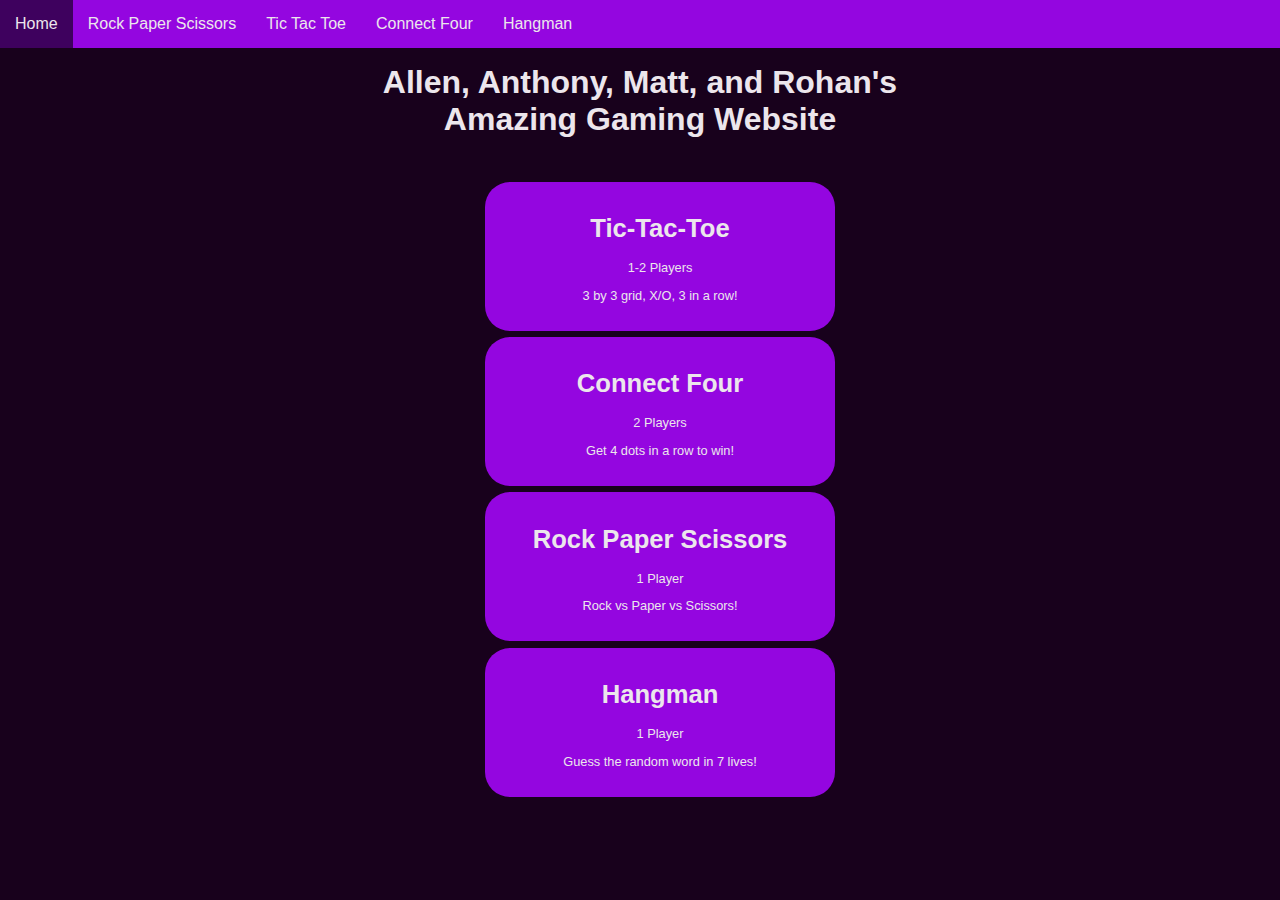
==== index.html @ 2e5677ae "main page but idk why it doesnt wrap but ill fix it" ====
<!DOCTYPE html>
<html lang="en">
<head>
    <meta charset="UTF-8">
    <title>Amazing Game Website</title>
    <link rel="stylesheet" href="navbar.css">
    <link rel="stylesheet" href="style.css">
</head>
<body>
<div id="navbar">
    <ul id="navList">
        <li><a href="" class="navitem active">Home</a></li>
        <li><a href="rules/RockPaperScissors" class="navitem">Rock Paper Scissors</a></li>
        <li><a href="rules/TicTacToe" class="navitem">Tic Tac Toe</a></li>
        <li><a href="rules/Connect4" class="navitem">Connect Four</a></li>
        <li><a href="rules/Hangman" class="navitem">Hangman</a></li>
    </ul>
</div>
<div id="titleContainer">
    <h1>Allen, Anthony, Matt, and Rohan's<br>Amazing Gaming Website</h1>
</div>
<div id="gameContainers">
    <ul id="gameList">
        <li>
            <div class="game">
                <h1>Tic-Tac-Toe</h1>
                <p>1-2 Players</p>
                <p>3 by 3 grid, X/O, 3 in a row!</p>
            </div>
        </li>
        <li>
            <div class="game">
                <h1>Connect Four</h1>
                <p>2 Players</p>
                <p>Get 4 dots in a row to win!</p>
            </div>
        </li>
        <li>
            <div class="game">
                <h1>Rock Paper Scissors</h1>
                <p>1 Player</p>
                <p>Rock vs Paper vs Scissors!</p>
            </div>
        </li>
        <li>
            <div class="game">
                <h1>Hangman</h1>
                <p>1 Player</p>
                <p>Guess the random word in 7 lives!</p>
            </div>
        </li>
    </ul>
</div>
</body>
</html>
---- navbar.css ----
@import url('https://fonts.googleapis.com/css2?family=Poetsen+One&display=swap');

#navList {
    background-color: #9406e0;
    list-style-type: none;
    left: 0;
    margin: 0;
    padding: 0;
    position: fixed;
    top: 0;
    width: 100%;
    overflow: hidden;
    display: block;
    z-index: 1;
}

.navitem {
    float: left;
    padding: 15px 15px;
    color:  #ECE6EC;
    text-decoration: none;
    font-family: "Poetson One", sans-serif;
}

.active {
    background-color: #3e015e;
}
---- style.css ----
@import url('https://fonts.googleapis.com/css2?family=Poetsen+One&display=swap');

body {
    background-color: #18011c;
    color: #ECE6EC;
    font-family: "Poetson One", sans-serif;
    font-weight: 400;
    font-style: normal;
}

#titleContainer {
    text-align: center;
    margin-top: 5vw;
}

#gameContainers {
    display: flex;
    justify-content: center;
    flex-wrap: wrap;
}
#gameContainers li{
    padding: 0;
    margin: 0.5vw;
}

.game {
    font-family: "Poetson One", sans-serif;
    font-weight: 400;
    font-style: normal;
    background-color: #9406e0;
    padding: 15px;
    text-align: center;
    border-radius: 25px;
    font-size: 1vw;
    cursor: pointer;
    transition: scale 500ms;
    width: 25vw;
}
.game:hover {
    scale: 105%;
}

#gameList {
    list-style-type: none;
}
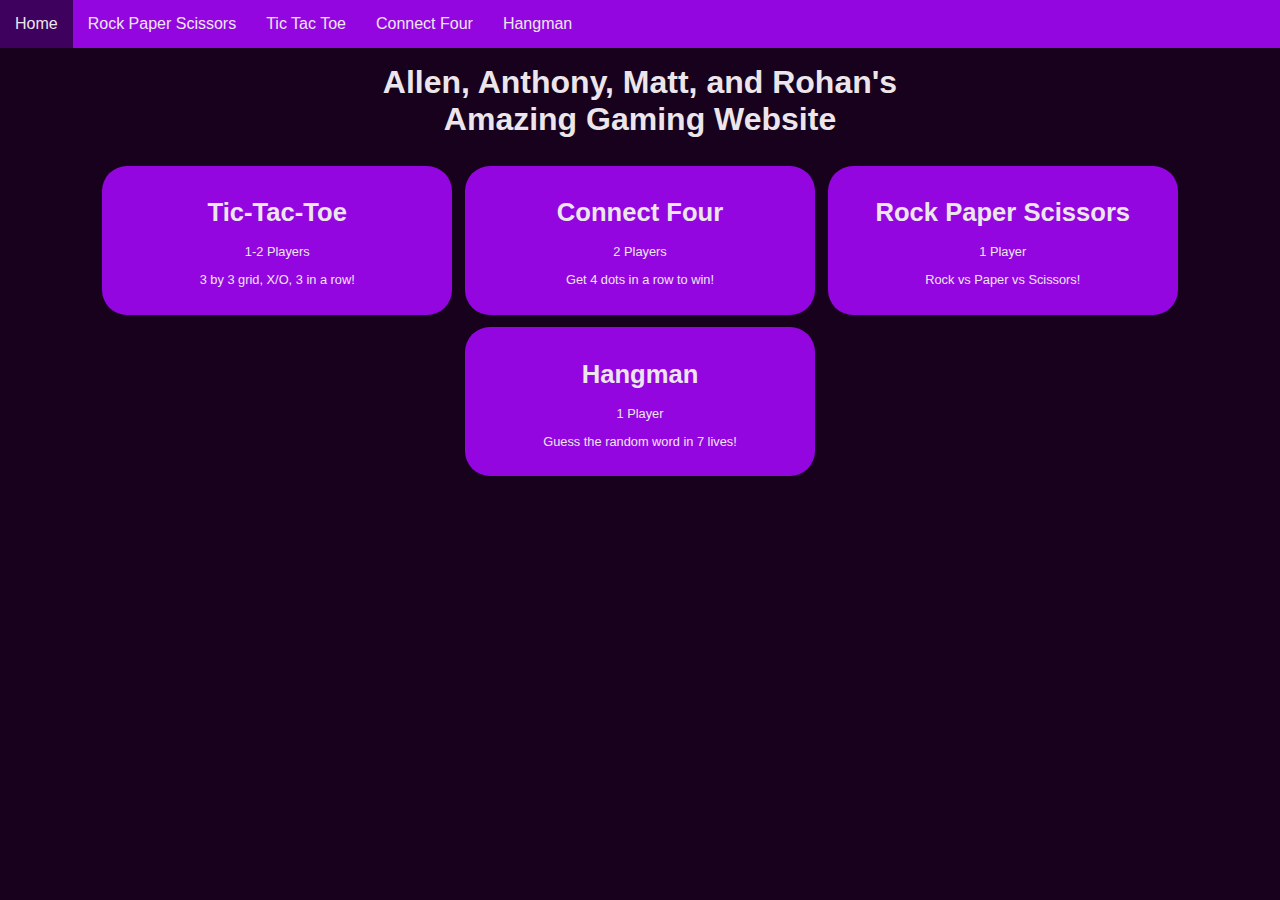
==== commit bcb0e948: "main page" ====
--- a/index.html
+++ b/index.html
@@ -22,28 +22,28 @@
 <div id="gameContainers">
     <ul id="gameList">
         <li>
-            <div class="game">
+            <div onclick="window.location.href ='rules/TicTacToe' "class="game">
                 <h1>Tic-Tac-Toe</h1>
                 <p>1-2 Players</p>
                 <p>3 by 3 grid, X/O, 3 in a row!</p>
             </div>
         </li>
         <li>
-            <div class="game">
+            <div onclick="window.location.href ='rules/Connect4'"class="game">
                 <h1>Connect Four</h1>
                 <p>2 Players</p>
                 <p>Get 4 dots in a row to win!</p>
             </div>
         </li>
         <li>
-            <div class="game">
+            <div onclick="window.location.href ='rules/RockPaperScissors'" class="game">
                 <h1>Rock Paper Scissors</h1>
                 <p>1 Player</p>
                 <p>Rock vs Paper vs Scissors!</p>
             </div>
         </li>
         <li>
-            <div class="game">
+            <div onclick="window.location.href ='rules/Hangman'"class="game">
                 <h1>Hangman</h1>
                 <p>1 Player</p>
                 <p>Guess the random word in 7 lives!</p>
--- a/style.css
+++ b/style.css
@@ -13,10 +13,11 @@
     margin-top: 5vw;
 }
 
-#gameContainers {
+#gameList {
     display: flex;
     justify-content: center;
     flex-wrap: wrap;
+    padding:0;
 }
 #gameContainers li{
     padding: 0;
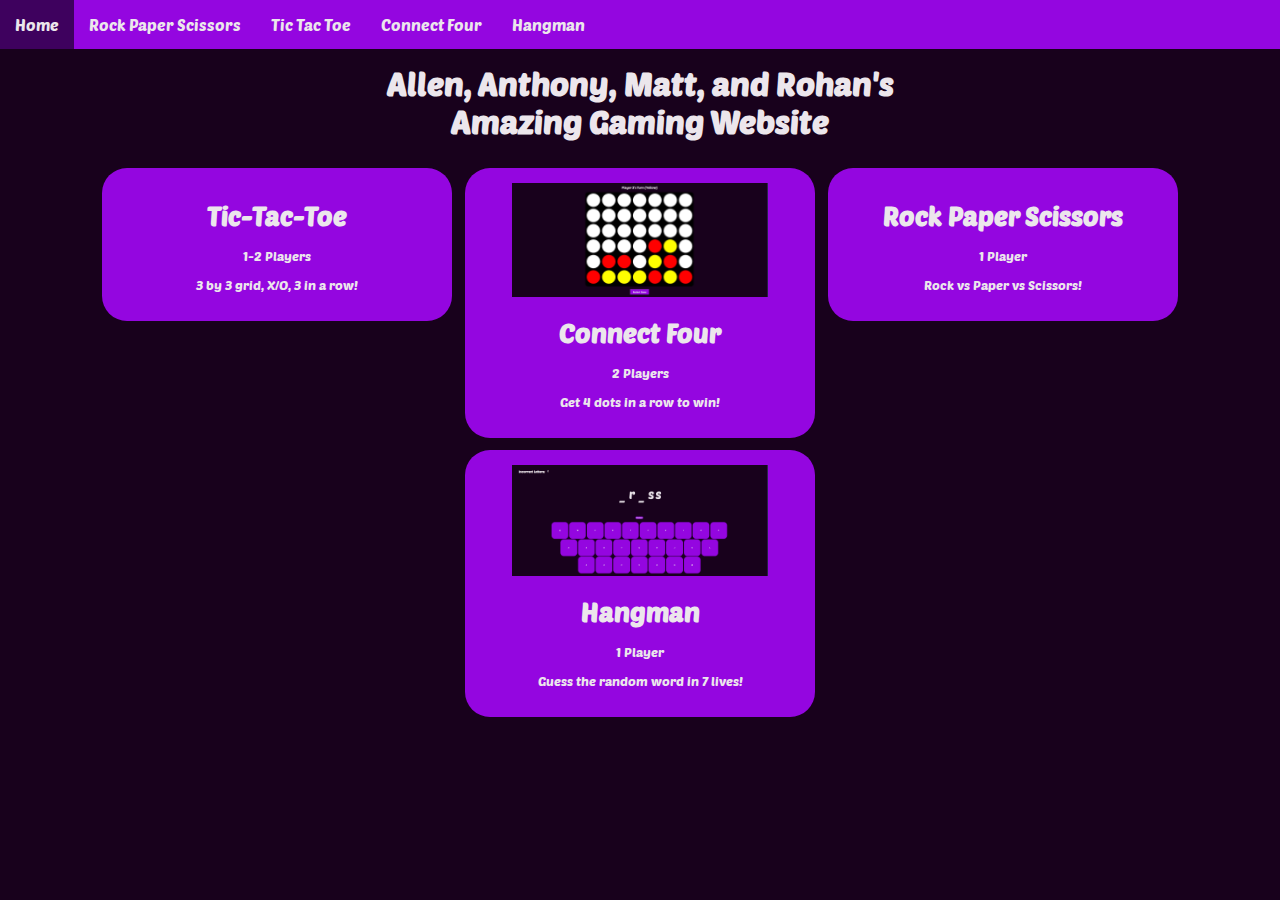
==== commit 8bf8bf75: "screenshots for hm and c4" ====
--- a/index.html
+++ b/index.html
@@ -30,6 +30,7 @@
         </li>
         <li>
             <div onclick="window.location.href ='rules/Connect4'"class="game">
+                <img src="Screenshots/connect4.png" class="screenshot">
                 <h1>Connect Four</h1>
                 <p>2 Players</p>
                 <p>Get 4 dots in a row to win!</p>
@@ -44,6 +45,7 @@
         </li>
         <li>
             <div onclick="window.location.href ='rules/Hangman'"class="game">
+                <img src="Screenshots/hangman.png" class="screenshot">
                 <h1>Hangman</h1>
                 <p>1 Player</p>
                 <p>Guess the random word in 7 lives!</p>
--- a/navbar.css
+++ b/navbar.css
@@ -19,8 +19,9 @@
     padding: 15px 15px;
     color:  #ECE6EC;
     text-decoration: none;
-    font-family: "Poetson One", sans-serif;
+    font-family: "Poetsen One", sans-serif;
 }
+
 
 .active {
     background-color: #3e015e;
--- a/style.css
+++ b/style.css
@@ -3,7 +3,7 @@
 body {
     background-color: #18011c;
     color: #ECE6EC;
-    font-family: "Poetson One", sans-serif;
+    font-family: "Poetsen One", sans-serif;
     font-weight: 400;
     font-style: normal;
 }
@@ -25,9 +25,6 @@
 }
 
 .game {
-    font-family: "Poetson One", sans-serif;
-    font-weight: 400;
-    font-style: normal;
     background-color: #9406e0;
     padding: 15px;
     text-align: center;
@@ -43,4 +40,8 @@
 
 #gameList {
     list-style-type: none;
+}
+
+.screenshot {
+    width: 20vw;
 }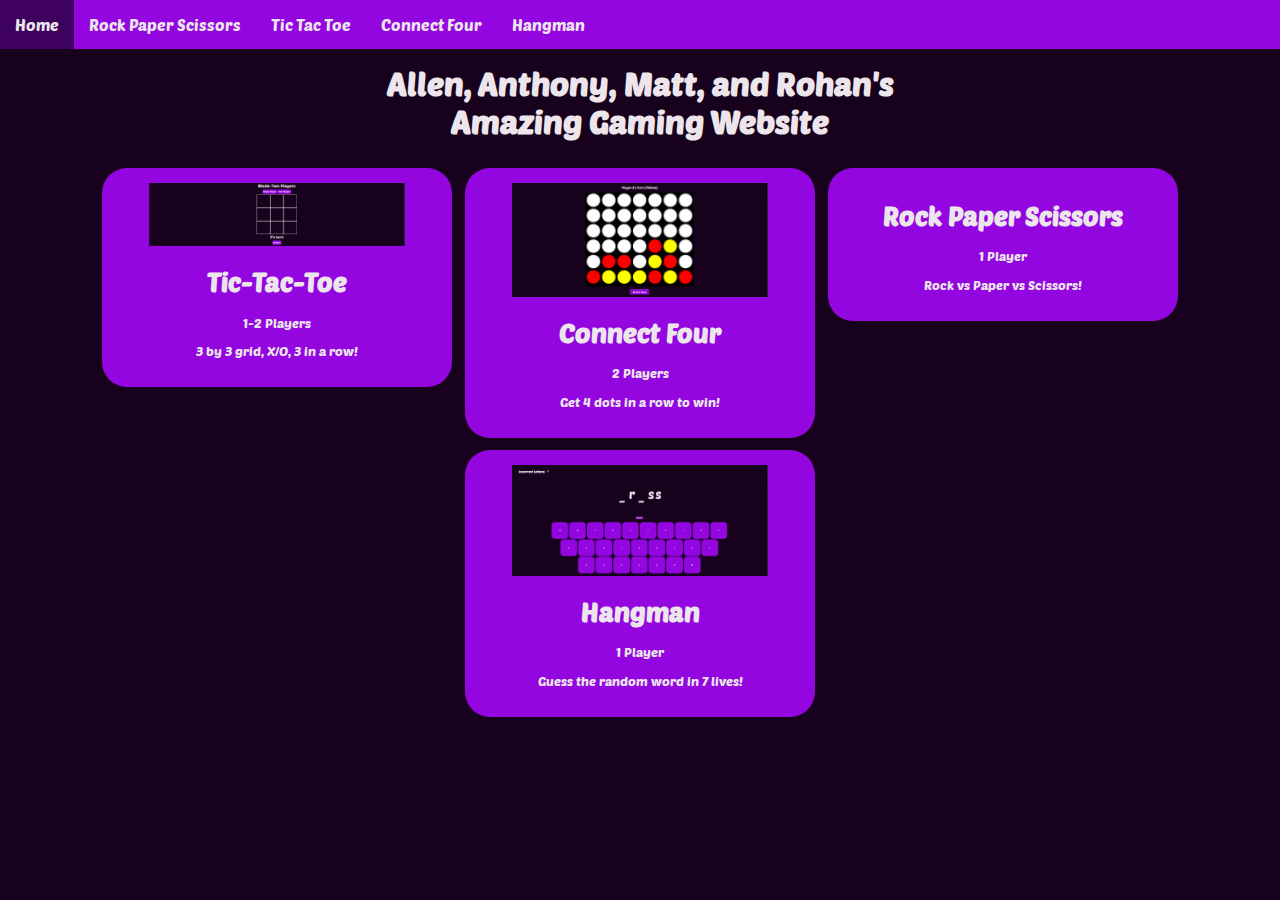
==== commit d6573f6a: "screenshots" ====
--- a/index.html
+++ b/index.html
@@ -23,6 +23,7 @@
     <ul id="gameList">
         <li>
             <div onclick="window.location.href ='rules/TicTacToe' "class="game">
+                <img src="Screenshots/tictactoe.png" class="screenshot">
                 <h1>Tic-Tac-Toe</h1>
                 <p>1-2 Players</p>
                 <p>3 by 3 grid, X/O, 3 in a row!</p>
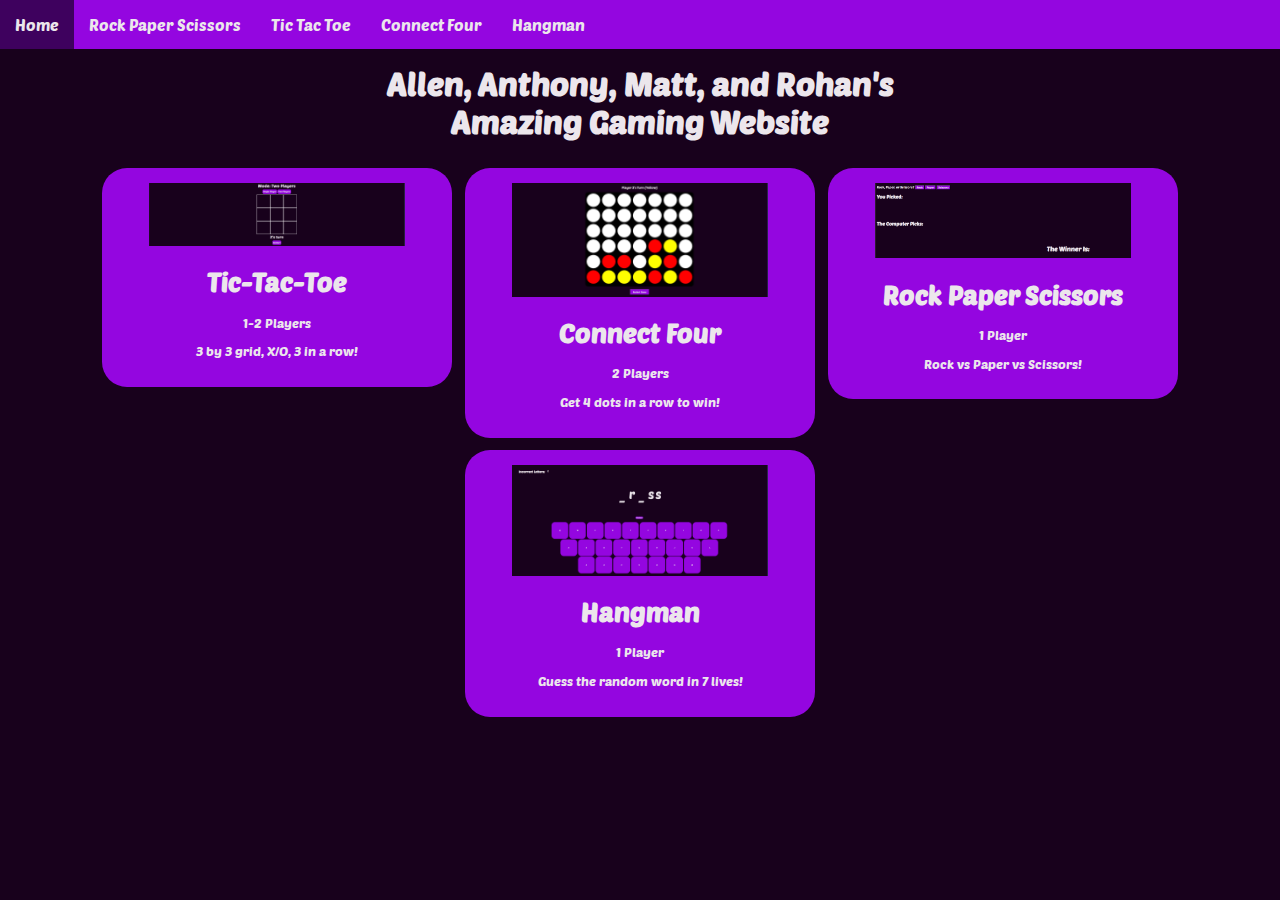
==== commit ba0cfbe7: "rps screenshot" ====
--- a/index.html
+++ b/index.html
@@ -23,7 +23,7 @@
     <ul id="gameList">
         <li>
             <div onclick="window.location.href ='rules/TicTacToe' "class="game">
-                <img src="Screenshots/tictactoe.png" class="screenshot">
+                <img src="Screenshots/tictactoe.png" class="screenshot" alt="game screenshot">
                 <h1>Tic-Tac-Toe</h1>
                 <p>1-2 Players</p>
                 <p>3 by 3 grid, X/O, 3 in a row!</p>
@@ -31,7 +31,7 @@
         </li>
         <li>
             <div onclick="window.location.href ='rules/Connect4'"class="game">
-                <img src="Screenshots/connect4.png" class="screenshot">
+                <img src="Screenshots/connect4.png" class="screenshot" alt="game screenshot">
                 <h1>Connect Four</h1>
                 <p>2 Players</p>
                 <p>Get 4 dots in a row to win!</p>
@@ -39,6 +39,7 @@
         </li>
         <li>
             <div onclick="window.location.href ='rules/RockPaperScissors'" class="game">
+                <img src="Screenshots/rockpaperscissors.png" class="screenshot" alt="game screenshot">
                 <h1>Rock Paper Scissors</h1>
                 <p>1 Player</p>
                 <p>Rock vs Paper vs Scissors!</p>
@@ -46,7 +47,7 @@
         </li>
         <li>
             <div onclick="window.location.href ='rules/Hangman'"class="game">
-                <img src="Screenshots/hangman.png" class="screenshot">
+                <img src="Screenshots/hangman.png" class="screenshot" alt="game screenshot">
                 <h1>Hangman</h1>
                 <p>1 Player</p>
                 <p>Guess the random word in 7 lives!</p>
